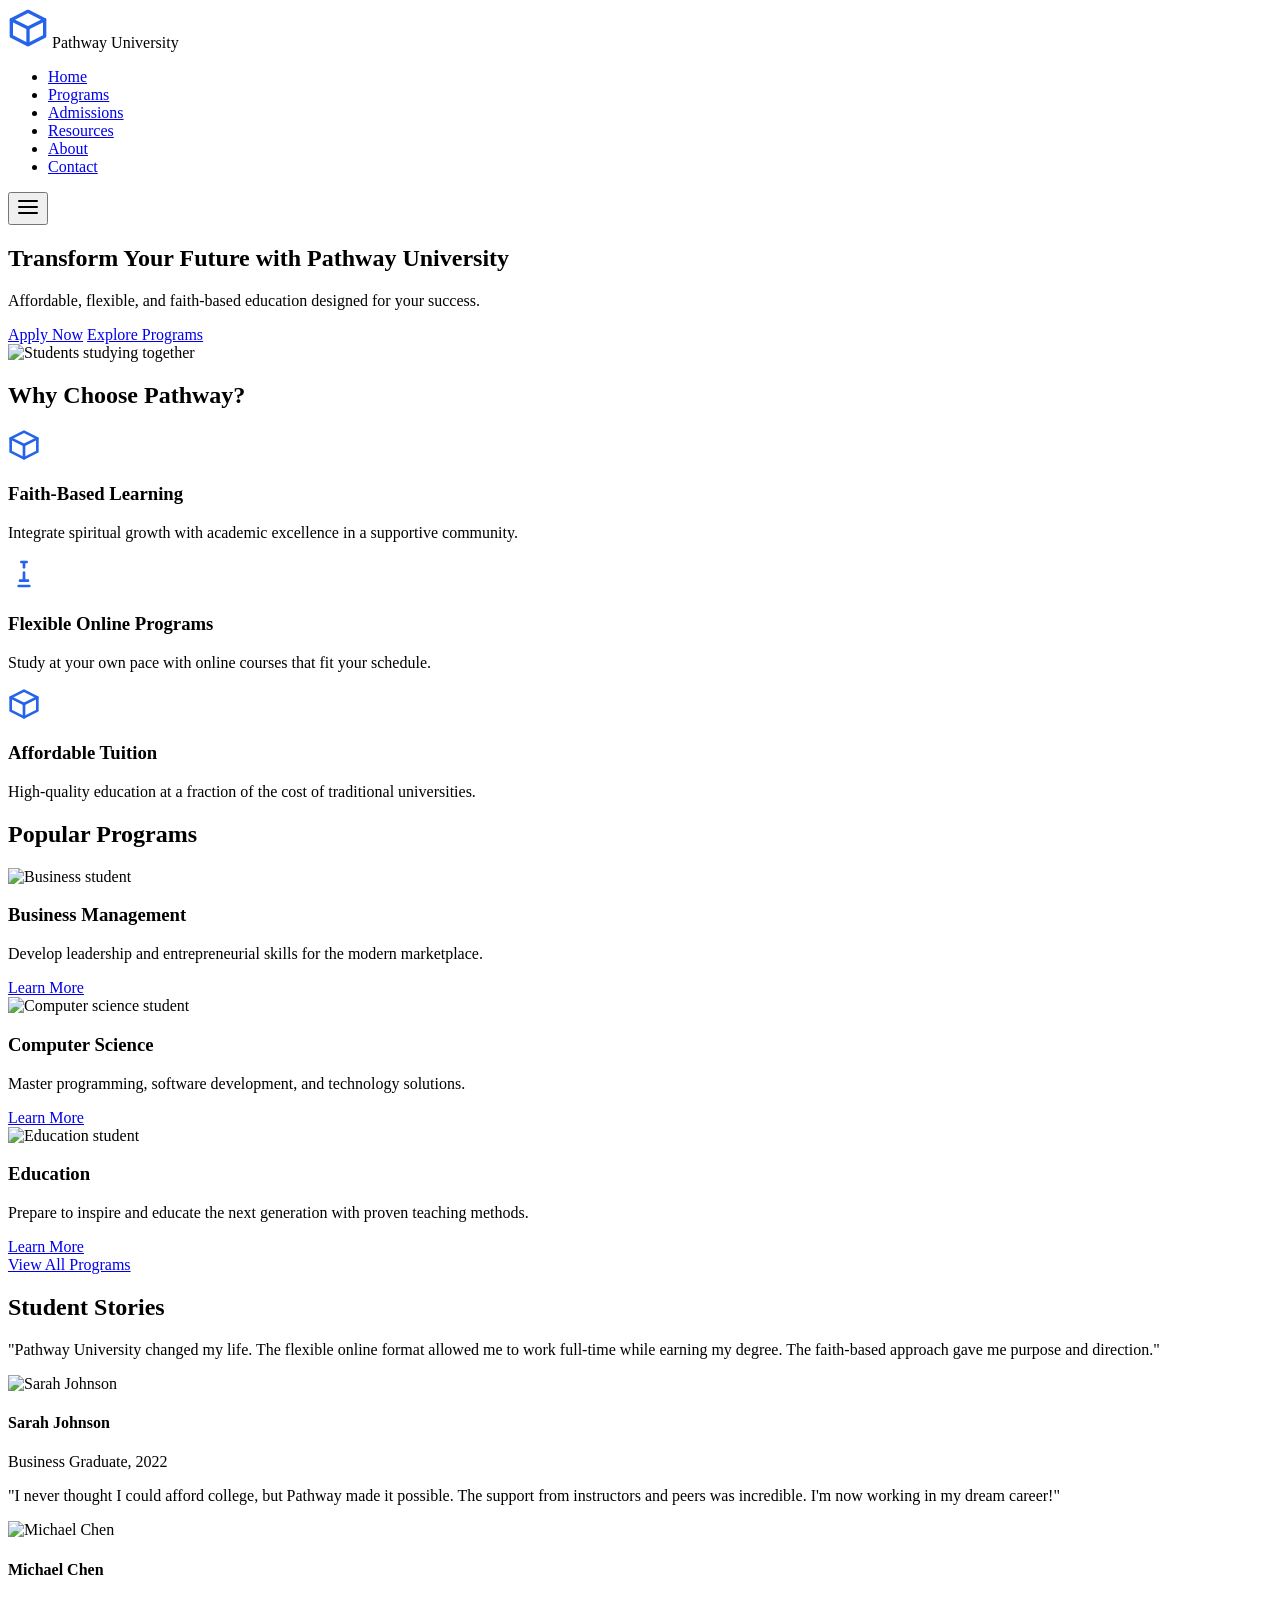
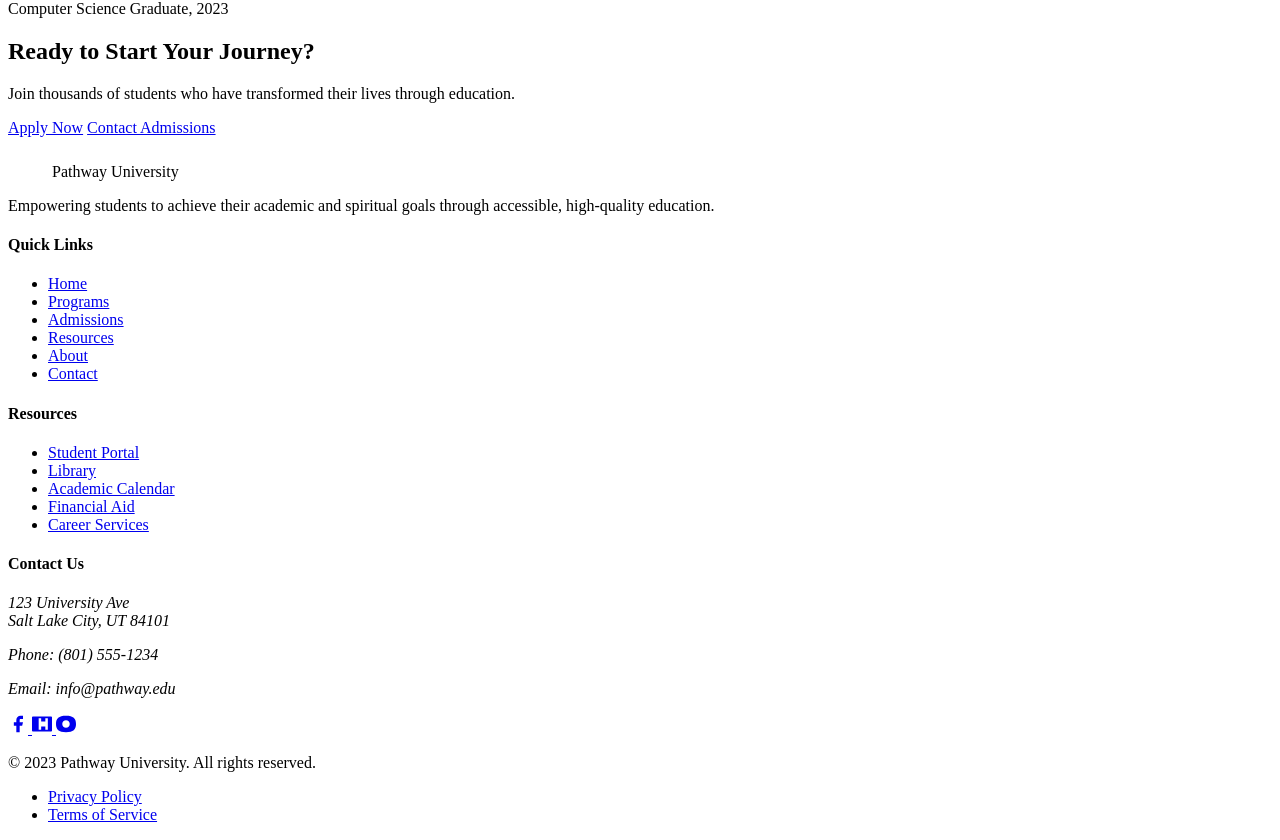
==== index.html @ 206a66e1 "Update from Multiverse Editor" ====
<!DOCTYPE html>
<html lang="en">
<head>
    <meta charset="UTF-8">
    <meta name="viewport" content="width=device-width, initial-scale=1.0">
    <title>Pathway University | Transform Your Future</title>
    <link rel="stylesheet" href="styles.css">
    <link rel="preconnect" href="https://fonts.googleapis.com">
    <link rel="preconnect" href="https://fonts.gstatic.com" crossorigin>
    <link href="https://fonts.googleapis.com/css2?family=Inter:wght@400;500;600;700&display=swap" rel="stylesheet">
</head>
<body>
    <!-- Header & Navigation -->
    <header class="header">
        <div class="container">
            <div class="logo">
                <svg width="40" height="40" viewBox="0 0 24 24" fill="none" xmlns="http://www.w3.org/2000/svg">
                    <path d="M12 2L2 7V17L12 22L22 17V7L12 2Z" stroke="#2563EB" stroke-width="2" stroke-linecap="round" stroke-linejoin="round"/>
                    <path d="M2 7L12 12L22 7" stroke="#2563EB" stroke-width="2" stroke-linecap="round" stroke-linejoin="round"/>
                    <path d="M12 22V12" stroke="#2563EB" stroke-width="2" stroke-linecap="round" stroke-linejoin="round"/>
                </svg>
                <span>Pathway University</span>
            </div>
            <nav class="nav">
                <ul class="nav-list">
                    <li><a href="index.html" class="active">Home</a></li>
                    <li><a href="programs.html">Programs</a></li>
                    <li><a href="admissions.html">Admissions</a></li>
                    <li><a href="resources.html">Resources</a></li>
                    <li><a href="about.html">About</a></li>
                    <li><a href="contact.html">Contact</a></li>
                </ul>
                <button class="mobile-menu-toggle" aria-label="Toggle menu">
                    <svg width="24" height="24" viewBox="0 0 24 24" fill="none" xmlns="http://www.w3.org/2000/svg">
                        <path d="M3 12H21" stroke="currentColor" stroke-width="2" stroke-linecap="round" stroke-linejoin="round"/>
                        <path d="M3 6H21" stroke="currentColor" stroke-width="2" stroke-linecap="round" stroke-linejoin="round"/>
                        <path d="M3 18H21" stroke="currentColor" stroke-width="2" stroke-linecap="round" stroke-linejoin="round"/>
                    </svg>
                </button>
            </nav>
        </div>
    </header>

    <!-- Hero Section -->
    <section class="hero">
        <div class="container">
            <div class="hero-content">
                <h1>Transform Your Future with Pathway University</h1>
                <p class="subtitle">Affordable, flexible, and faith-based education designed for your success.</p>
                <div class="hero-actions">
                    <a href="admissions.html" class="btn btn-primary">Apply Now</a>
                    <a href="programs.html" class="btn btn-secondary">Explore Programs</a>
                </div>
            </div>
            <div class="hero-image">
                <img src="https://images.pexels.com/photos/4145354/pexels-photo-4145354.jpeg?auto=compress&cs=tinysrgb&w=1260&h=750&dpr=2" alt="Students studying together">
            </div>
        </div>
    </section>

    <!-- Features Section -->
    <section class="features">
        <div class="container">
            <h2 class="section-title">Why Choose Pathway?</h2>
            <div class="features-grid">
                <div class="feature-card">
                    <div class="feature-icon">
                        <svg width="32" height="32" viewBox="0 0 24 24" fill="none" xmlns="http://www.w3.org/2000/svg">
                            <path d="M12 2L2 7V17L12 22L22 17V7L12 2Z" stroke="#2563EB" stroke-width="2" stroke-linecap="round" stroke-linejoin="round"/>
                            <path d="M2 7L12 12L22 7" stroke="#2563EB" stroke-width="2" stroke-linecap="round" stroke-linejoin="round"/>
                            <path d="M12 22V12" stroke="#2563EB" stroke-width="2" stroke-linecap="round" stroke-linejoin="round"/>
                        </svg>
                    </div>
                    <h3>Faith-Based Learning</h3>
                    <p>Integrate spiritual growth with academic excellence in a supportive community.</p>
                </div>
                <div class="feature-card">
                    <div class="feature-icon">
                        <svg width="32" height="32" viewBox="0 0 24 24" fill="none" xmlns="http://www.w3.org/2000/svg">
                            <path d="M9 17H15" stroke="#2563EB" stroke-width="2" stroke-linecap="round" stroke-linejoin="round"/>
                            <path d="M12 17V11" stroke="#2563EB" stroke-width="2" stroke-linecap="round" stroke-linejoin="round"/>
                            <path d="M8 21H16" stroke="#2563EB" stroke-width="2" stroke-linecap="round" stroke-linejoin="round"/>
                            <path d="M10 3H14" stroke="#2563EB" stroke-width="2" stroke-linecap="round" stroke-linejoin="round"/>
                            <path d="M12 3V7" stroke="#2563EB" stroke-width="2" stroke-linecap="round" stroke-linejoin="round"/>
                        </svg>
                    </div>
                    <h3>Flexible Online Programs</h3>
                    <p>Study at your own pace with online courses that fit your schedule.</p>
                </div>
                <div class="feature-card">
                    <div class="feature-icon">
                        <svg width="32" height="32" viewBox="0 0 24 24" fill="none" xmlns="http://www.w3.org/2000/svg">
                            <path d="M12 2L2 7V17L12 22L22 17V7L12 2Z" stroke="#2563EB" stroke-width="2" stroke-linecap="round" stroke-linejoin="round"/>
                            <path d="M2 7L12 12L22 7" stroke="#2563EB" stroke-width="2" stroke-linecap="round" stroke-linejoin="round"/>
                            <path d="M12 22V12" stroke="#2563EB" stroke-width="2" stroke-linecap="round" stroke-linejoin="round"/>
                        </svg>
                    </div>
                    <h3>Affordable Tuition</h3>
                    <p>High-quality education at a fraction of the cost of traditional universities.</p>
                </div>
            </div>
        </div>
    </section>

    <!-- Programs Preview -->
    <section class="programs-preview">
        <div class="container">
            <h2 class="section-title">Popular Programs</h2>
            <div class="programs-grid">
                <div class="program-card">
                    <div class="program-image">
                        <img src="https://images.pexels.com/photos/3184418/pexels-photo-3184418.jpeg?auto=compress&cs=tinysrgb&w=1260&h=750&dpr=2" alt="Business student">
                    </div>
                    <div class="program-content">
                        <h3>Business Management</h3>
                        <p>Develop leadership and entrepreneurial skills for the modern marketplace.</p>
                        <a href="programs.html" class="btn btn-text">Learn More</a>
                    </div>
                </div>
                <div class="program-card">
                    <div class="program-image">
                        <img src="https://images.pexels.com/photos/5905406/pexels-photo-5905406.jpeg?auto=compress&cs=tinysrgb&w=1260&h=750&dpr=2" alt="Computer science student">
                    </div>
                    <div class="program-content">
                        <h3>Computer Science</h3>
                        <p>Master programming, software development, and technology solutions.</p>
                        <a href="programs.html" class="btn btn-text">Learn More</a>
                    </div>
                </div>
                <div class="program-card">
                    <div class="program-image">
                        <img src="https://images.pexels.com/photos/4145354/pexels-photo-4145354.jpeg?auto=compress&cs=tinysrgb&w=1260&h=750&dpr=2" alt="Education student">
                    </div>
                    <div class="program-content">
                        <h3>Education</h3>
                        <p>Prepare to inspire and educate the next generation with proven teaching methods.</p>
                        <a href="programs.html" class="btn btn-text">Learn More</a>
                    </div>
                </div>
            </div>
            <div class="section-actions">
                <a href="programs.html" class="btn btn-primary">View All Programs</a>
            </div>
        </div>
    </section>

    <!-- Testimonials -->
    <section class="testimonials">
        <div class="container">
            <h2 class="section-title">Student Stories</h2>
            <div class="testimonial-grid">
                <div class="testimonial-card">
                    <div class="testimonial-content">
                        <p>"Pathway University changed my life. The flexible online format allowed me to work full-time while earning my degree. The faith-based approach gave me purpose and direction."</p>
                    </div>
                    <div class="testimonial-author">
                        <img src="https://images.pexels.com/photos/220453/pexels-photo-220453.jpeg?auto=compress&cs=tinysrgb&w=1260&h=750&dpr=2" alt="Sarah Johnson">
                        <div>
                            <h4>Sarah Johnson</h4>
                            <p>Business Graduate, 2022</p>
                        </div>
                    </div>
                </div>
                <div class="testimonial-card">
                    <div class="testimonial-content">
                        <p>"I never thought I could afford college, but Pathway made it possible. The support from instructors and peers was incredible. I'm now working in my dream career!"</p>
                    </div>
                    <div class="testimonial-author">
                        <img src="https://images.pexels.com/photos/2379004/pexels-photo-2379004.jpeg?auto=compress&cs=tinysrgb&w=1260&h=750&dpr=2" alt="Michael Chen">
                        <div>
                            <h4>Michael Chen</h4>
                            <p>Computer Science Graduate, 2023</p>
                        </div>
                    </div>
                </div>
            </div>
        </div>
    </section>

    <!-- CTA Section -->
    <section class="cta">
        <div class="container">
            <h2>Ready to Start Your Journey?</h2>
            <p>Join thousands of students who have transformed their lives through education.</p>
            <div class="cta-actions">
                <a href="admissions.html" class="btn btn-primary">Apply Now</a>
                <a href="contact.html" class="btn btn-secondary">Contact Admissions</a>
            </div>
        </div>
    </section>

    <!-- Footer -->
    <footer class="footer">
        <div class="container">
            <div class="footer-grid">
                <div class="footer-brand">
                    <div class="logo">
                        <svg width="40" height="40" viewBox="0 0 24 24" fill="none" xmlns="http://www.w3.org/2000/svg">
                            <path d="M12 2L2 7V17L12 22L22 17V7L12 2Z" stroke="#FFFFFF" stroke-width="2" stroke-linecap="round" stroke-linejoin="round"/>
                            <path d="M2 7L12 12L22 7" stroke="#FFFFFF" stroke-width="2" stroke-linecap="round" stroke-linejoin="round"/>
                            <path d="M12 22V12" stroke="#FFFFFF" stroke-width="2" stroke-linecap="round" stroke-linejoin="round"/>
                        </svg>
                        <span>Pathway University</span>
                    </div>
                    <p>Empowering students to achieve their academic and spiritual goals through accessible, high-quality education.</p>
                </div>
                <div class="footer-links">
                    <h4>Quick Links</h4>
                    <ul>
                        <li><a href="index.html">Home</a></li>
                        <li><a href="programs.html">Programs</a></li>
                        <li><a href="admissions.html">Admissions</a></li>
                        <li><a href="resources.html">Resources</a></li>
                        <li><a href="about.html">About</a></li>
                        <li><a href="contact.html">Contact</a></li>
                    </ul>
                </div>
                <div class="footer-links">
                    <h4>Resources</h4>
                    <ul>
                        <li><a href="resources.html">Student Portal</a></li>
                        <li><a href="resources.html">Library</a></li>
                        <li><a href="resources.html">Academic Calendar</a></li>
                        <li><a href="resources.html">Financial Aid</a></li>
                        <li><a href="resources.html">Career Services</a></li>
                    </ul>
                </div>
                <div class="footer-contact">
                    <h4>Contact Us</h4>
                    <address>
                        <p>123 University Ave<br>Salt Lake City, UT 84101</p>
                        <p>Phone: (801) 555-1234</p>
                        <p>Email: info@pathway.edu</p>
                    </address>
                    <div class="social-links">
                        <a href="#" aria-label="Facebook">
                            <svg width="20" height="20" viewBox="0 0 24 24" fill="currentColor" xmlns="http://www.w3.org/2000/svg">
                                <path d="M18 2H15C13.6739 2 12.4021 2.52678 11.4645 3.46447C10.5268 4.40215 10 5.67392 10 7V10H7V14H10V22H14V14H17L18 10H14V7C14 6.73478 14.1054 6.48043 14.2929 6.29289C14.4804 6.10536 14.7348 6 15 6H18V2Z"/>
                            </svg>
                        </a>
                        <a href="#" aria-label="Twitter">
                            <svg width="20" height="20" viewBox="0 0 24 24" fill="currentColor" xmlns="http://www.w3.org/2000/svg">
                                <path d="M23 3C23.5523 3 24 3.44772 24 4V20C24 20.5523 23.5523 21 23 21H1C0.447715 21 0 20.5523 0 20V4C0 3.44772 0.447715 3 1 3H23ZM8 5V19H11V15H16V19H19V5H16V9H11V5H8Z"/>
                            </svg>
                        </a>
                        <a href="#" aria-label="Instagram">
                            <svg width="20" height="20" viewBox="0 0 24 24" fill="currentColor" xmlns="http://www.w3.org/2000/svg">
                                <path d="M12 2.163C3.204 2.163 0 5.333 0 12C0 18.667 3.204 21.837 12 21.837C20.796 21.837 24 18.667 24 12C24 5.333 20.796 2.163 12 2.163ZM12 16.5C9.5 16.5 7.5 14.5 7.5 12C7.5 9.5 9.5 7.5 12 7.5C14.5 7.5 16.5 9.5 16.5 12C16.5 14.5 14.5 16.5 12 16.5ZM18.5 6.5C17.1193 6.5 16 7.61929 16 9C16 10.3807 17.1193 11.5 18.5 11.5C19.8807 11.5 21 10.3807 21 9C21 7.61929 19.8807 6.5 18.5 6.5Z"/>
                            </svg>
                        </a>
                    </div>
                </div>
            </div>
            <div class="footer-bottom">
                <p>&copy; 2023 Pathway University. All rights reserved.</p>
                <ul class="footer-legal">
                    <li><a href="#">Privacy Policy</a></li>
                    <li><a href="#">Terms of Service</a></li>
                </ul>
            </div>
        </div>
    </footer>

    <script src="script.js"></script>
</body>
</html>
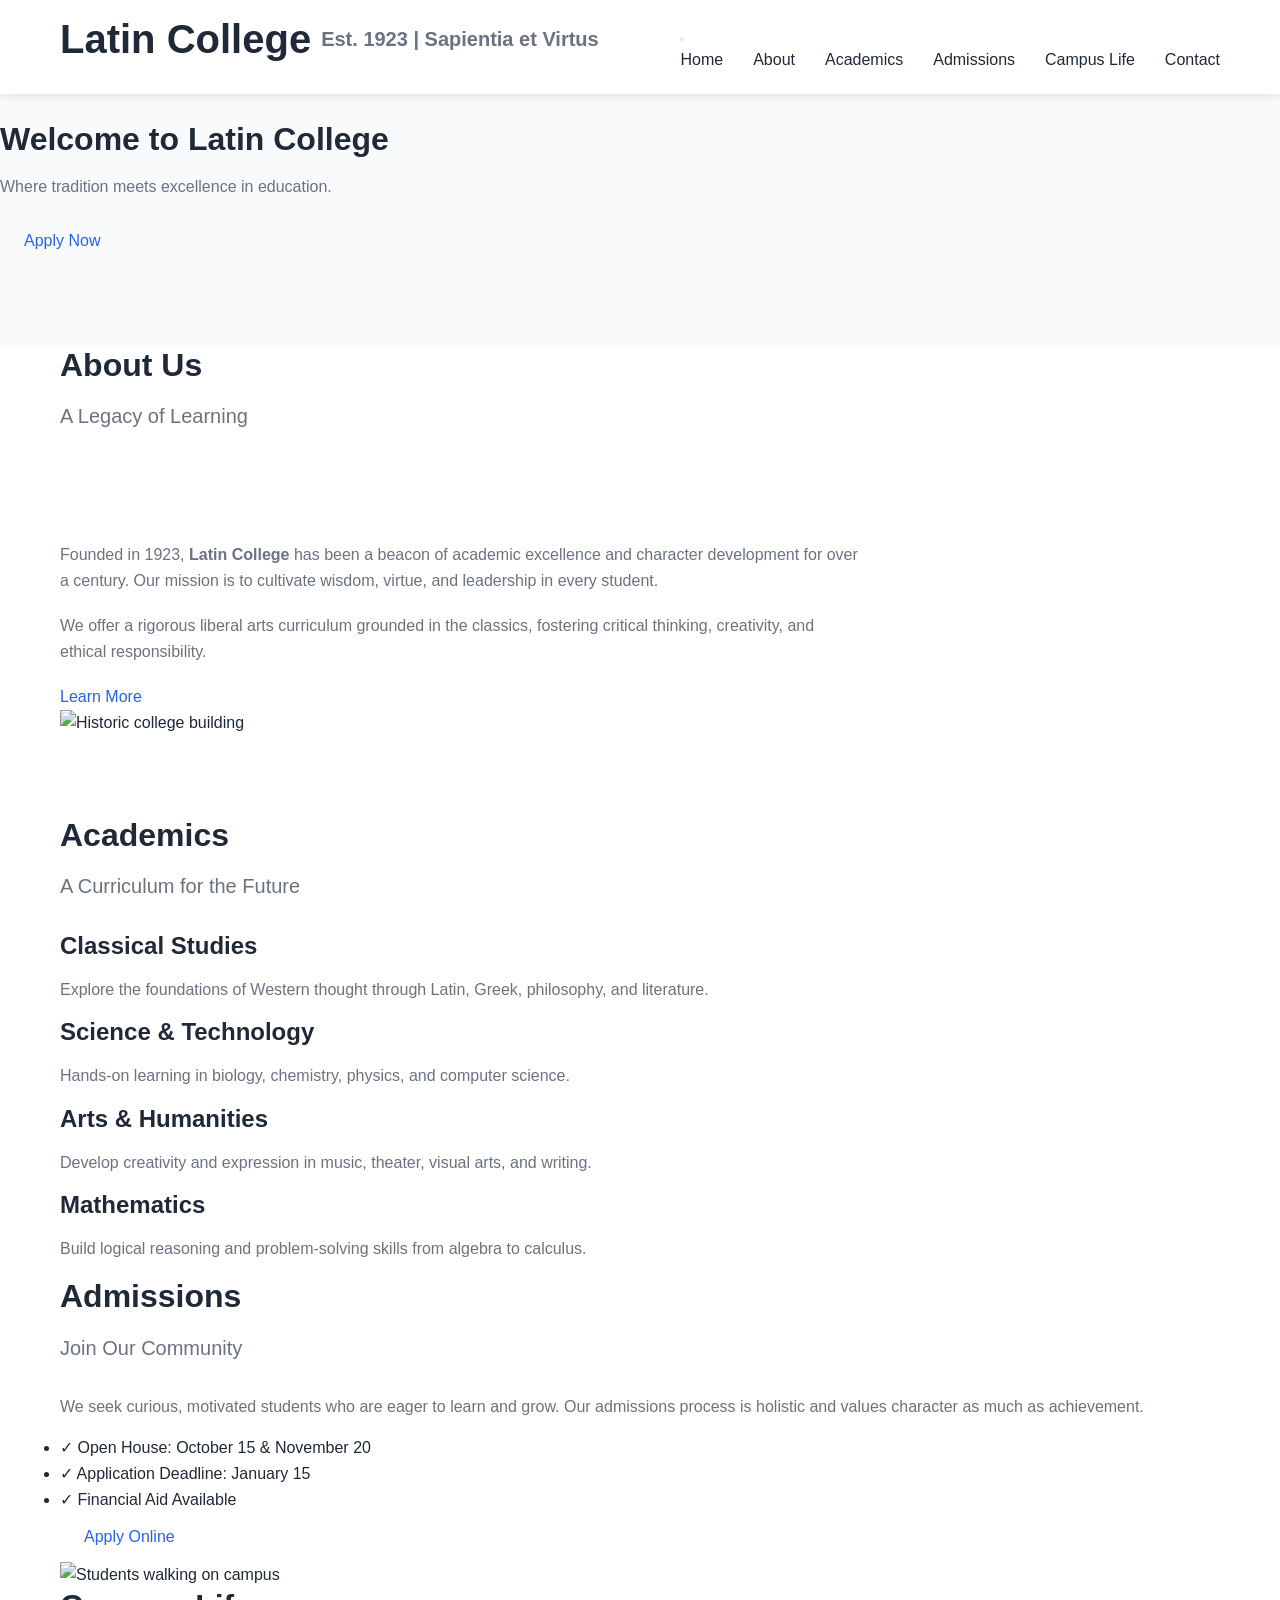
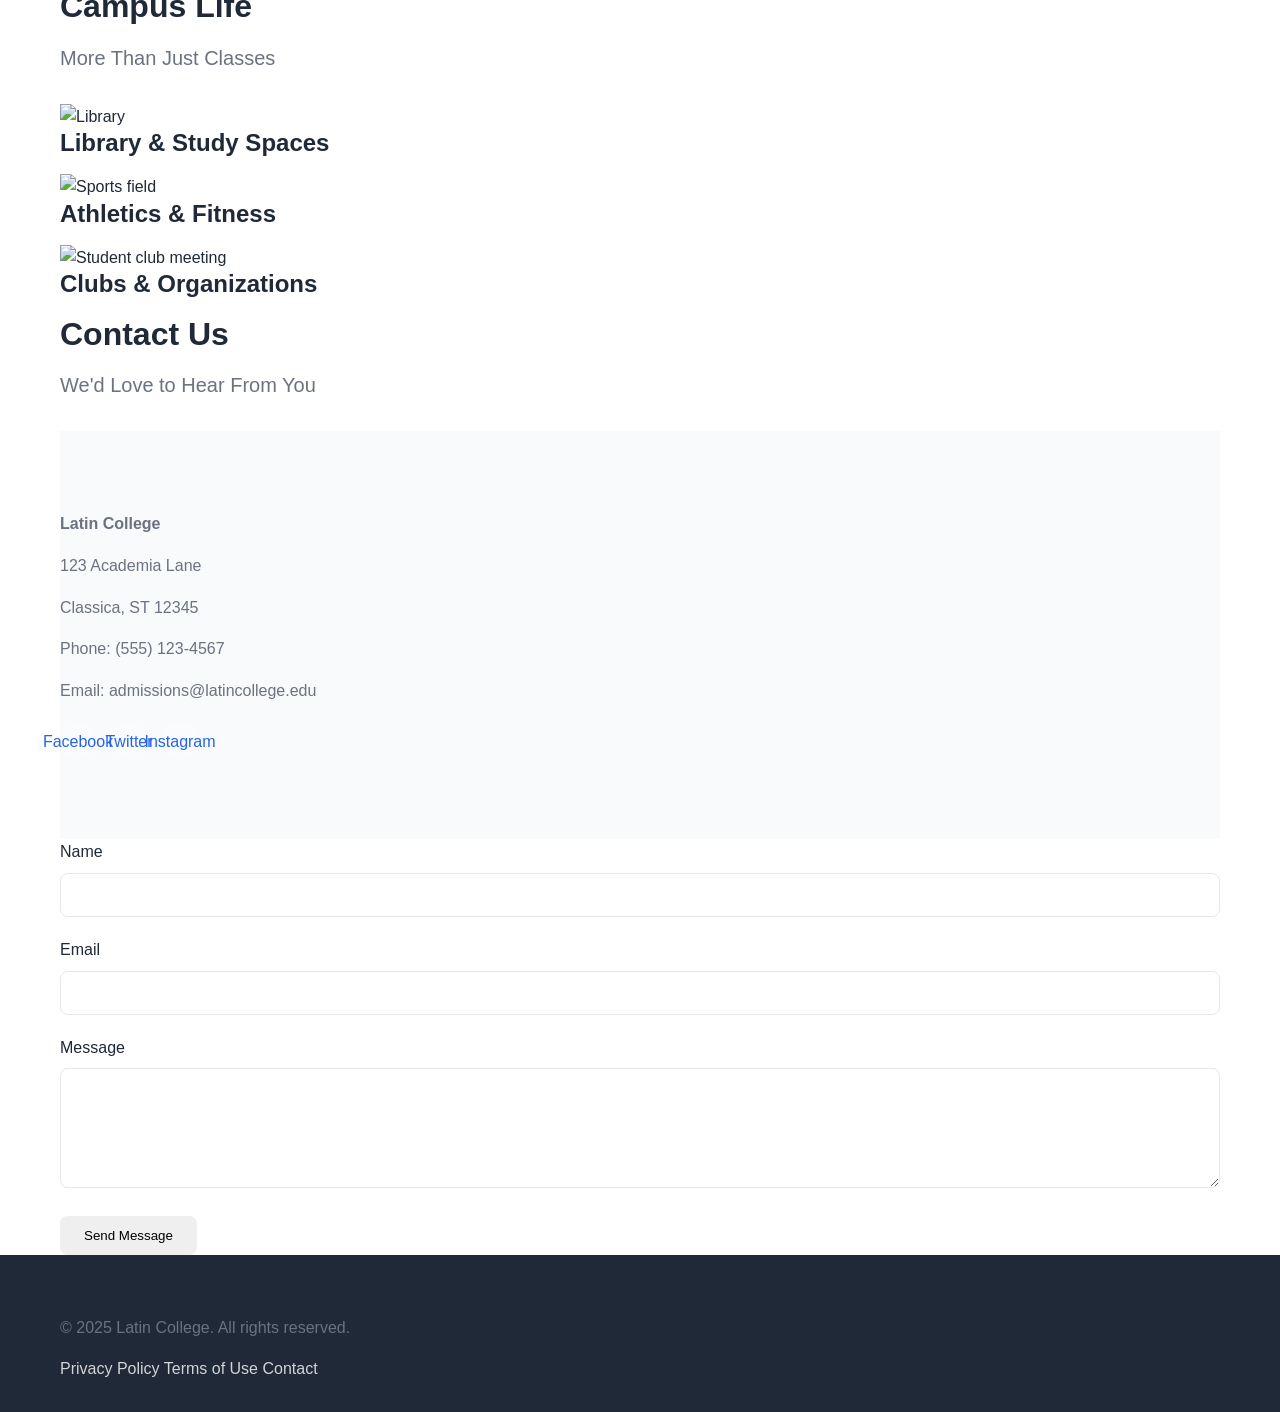
==== commit 7a0f2552: "Update from Multiverse Editor" ====
--- a/index.html
+++ b/index.html
@@ -1,266 +1,188 @@
 <!DOCTYPE html>
 <html lang="en">
 <head>
-    <meta charset="UTF-8">
-    <meta name="viewport" content="width=device-width, initial-scale=1.0">
-    <title>Pathway University | Transform Your Future</title>
-    <link rel="stylesheet" href="styles.css">
-    <link rel="preconnect" href="https://fonts.googleapis.com">
-    <link rel="preconnect" href="https://fonts.gstatic.com" crossorigin>
-    <link href="https://fonts.googleapis.com/css2?family=Inter:wght@400;500;600;700&display=swap" rel="stylesheet">
+  <meta charset="UTF-8" />
+  <meta name="viewport" content="width=device-width, initial-scale=1.0"/>
+  <title>Latin College | Excellence in Education</title>
+  <link rel="stylesheet" href="styles.css" />
+  <link rel="preconnect" href="https://fonts.googleapis.com">
+  <link rel="preconnect" href="https://fonts.gstatic.com" crossorigin>
+  <link href="https://fonts.googleapis.com/css2?family=Playfair+Display:wght@400;700&family=Lato:wght@300;400;700&display=swap" rel="stylesheet">
 </head>
 <body>
-    <!-- Header & Navigation -->
-    <header class="header">
-        <div class="container">
-            <div class="logo">
-                <svg width="40" height="40" viewBox="0 0 24 24" fill="none" xmlns="http://www.w3.org/2000/svg">
-                    <path d="M12 2L2 7V17L12 22L22 17V7L12 2Z" stroke="#2563EB" stroke-width="2" stroke-linecap="round" stroke-linejoin="round"/>
-                    <path d="M2 7L12 12L22 7" stroke="#2563EB" stroke-width="2" stroke-linecap="round" stroke-linejoin="round"/>
-                    <path d="M12 22V12" stroke="#2563EB" stroke-width="2" stroke-linecap="round" stroke-linejoin="round"/>
-                </svg>
-                <span>Pathway University</span>
-            </div>
-            <nav class="nav">
-                <ul class="nav-list">
-                    <li><a href="index.html" class="active">Home</a></li>
-                    <li><a href="programs.html">Programs</a></li>
-                    <li><a href="admissions.html">Admissions</a></li>
-                    <li><a href="resources.html">Resources</a></li>
-                    <li><a href="about.html">About</a></li>
-                    <li><a href="contact.html">Contact</a></li>
-                </ul>
-                <button class="mobile-menu-toggle" aria-label="Toggle menu">
-                    <svg width="24" height="24" viewBox="0 0 24 24" fill="none" xmlns="http://www.w3.org/2000/svg">
-                        <path d="M3 12H21" stroke="currentColor" stroke-width="2" stroke-linecap="round" stroke-linejoin="round"/>
-                        <path d="M3 6H21" stroke="currentColor" stroke-width="2" stroke-linecap="round" stroke-linejoin="round"/>
-                        <path d="M3 18H21" stroke="currentColor" stroke-width="2" stroke-linecap="round" stroke-linejoin="round"/>
-                    </svg>
-                </button>
-            </nav>
-        </div>
-    </header>
+  <header class="header">
+    <div class="container">
+      <div class="logo">
+        <h1>Latin College</h1>
+        <p class="tagline">Est. 1923 | Sapientia et Virtus</p>
+      </div>
+      <nav class="nav">
+        <button class="menu-toggle" aria-label="Toggle menu">
+          <span class="hamburger"></span>
+        </button>
+        <ul class="nav-list">
+          <li><a href="#home">Home</a></li>
+          <li><a href="#about">About</a></li>
+          <li><a href="#academics">Academics</a></li>
+          <li><a href="#admissions">Admissions</a></li>
+          <li><a href="#campus">Campus Life</a></li>
+          <li><a href="#contact">Contact</a></li>
+        </ul>
+      </nav>
+    </div>
+  </header>
 
-    <!-- Hero Section -->
-    <section class="hero">
-        <div class="container">
-            <div class="hero-content">
-                <h1>Transform Your Future with Pathway University</h1>
-                <p class="subtitle">Affordable, flexible, and faith-based education designed for your success.</p>
-                <div class="hero-actions">
-                    <a href="admissions.html" class="btn btn-primary">Apply Now</a>
-                    <a href="programs.html" class="btn btn-secondary">Explore Programs</a>
-                </div>
-            </div>
-            <div class="hero-image">
-                <img src="https://images.pexels.com/photos/4145354/pexels-photo-4145354.jpeg?auto=compress&cs=tinysrgb&w=1260&h=750&dpr=2" alt="Students studying together">
-            </div>
-        </div>
+  <main>
+    <section id="home" class="hero">
+      <div class="hero-content">
+        <h2>Welcome to Latin College</h2>
+        <p>Where tradition meets excellence in education.</p>
+        <a href="#admissions" class="btn">Apply Now</a>
+      </div>
     </section>
 
-    <!-- Features Section -->
-    <section class="features">
-        <div class="container">
-            <h2 class="section-title">Why Choose Pathway?</h2>
-            <div class="features-grid">
-                <div class="feature-card">
-                    <div class="feature-icon">
-                        <svg width="32" height="32" viewBox="0 0 24 24" fill="none" xmlns="http://www.w3.org/2000/svg">
-                            <path d="M12 2L2 7V17L12 22L22 17V7L12 2Z" stroke="#2563EB" stroke-width="2" stroke-linecap="round" stroke-linejoin="round"/>
-                            <path d="M2 7L12 12L22 7" stroke="#2563EB" stroke-width="2" stroke-linecap="round" stroke-linejoin="round"/>
-                            <path d="M12 22V12" stroke="#2563EB" stroke-width="2" stroke-linecap="round" stroke-linejoin="round"/>
-                        </svg>
-                    </div>
-                    <h3>Faith-Based Learning</h3>
-                    <p>Integrate spiritual growth with academic excellence in a supportive community.</p>
-                </div>
-                <div class="feature-card">
-                    <div class="feature-icon">
-                        <svg width="32" height="32" viewBox="0 0 24 24" fill="none" xmlns="http://www.w3.org/2000/svg">
-                            <path d="M9 17H15" stroke="#2563EB" stroke-width="2" stroke-linecap="round" stroke-linejoin="round"/>
-                            <path d="M12 17V11" stroke="#2563EB" stroke-width="2" stroke-linecap="round" stroke-linejoin="round"/>
-                            <path d="M8 21H16" stroke="#2563EB" stroke-width="2" stroke-linecap="round" stroke-linejoin="round"/>
-                            <path d="M10 3H14" stroke="#2563EB" stroke-width="2" stroke-linecap="round" stroke-linejoin="round"/>
-                            <path d="M12 3V7" stroke="#2563EB" stroke-width="2" stroke-linecap="round" stroke-linejoin="round"/>
-                        </svg>
-                    </div>
-                    <h3>Flexible Online Programs</h3>
-                    <p>Study at your own pace with online courses that fit your schedule.</p>
-                </div>
-                <div class="feature-card">
-                    <div class="feature-icon">
-                        <svg width="32" height="32" viewBox="0 0 24 24" fill="none" xmlns="http://www.w3.org/2000/svg">
-                            <path d="M12 2L2 7V17L12 22L22 17V7L12 2Z" stroke="#2563EB" stroke-width="2" stroke-linecap="round" stroke-linejoin="round"/>
-                            <path d="M2 7L12 12L22 7" stroke="#2563EB" stroke-width="2" stroke-linecap="round" stroke-linejoin="round"/>
-                            <path d="M12 22V12" stroke="#2563EB" stroke-width="2" stroke-linecap="round" stroke-linejoin="round"/>
-                        </svg>
-                    </div>
-                    <h3>Affordable Tuition</h3>
-                    <p>High-quality education at a fraction of the cost of traditional universities.</p>
-                </div>
-            </div>
+    <section id="about" class="about section">
+      <div class="container">
+        <div class="section-header">
+          <h2>About Us</h2>
+          <p class="subtitle">A Legacy of Learning</p>
         </div>
+        <div class="about-content">
+          <div class="about-text">
+            <p>Founded in 1923, <strong>Latin College</strong> has been a beacon of academic excellence and character development for over a century. Our mission is to cultivate wisdom, virtue, and leadership in every student.</p>
+            <p>We offer a rigorous liberal arts curriculum grounded in the classics, fostering critical thinking, creativity, and ethical responsibility.</p>
+            <a href="#about" class="btn-outline">Learn More</a>
+          </div>
+          <div class="about-image">
+            <img src="https://images.pexels.com/photos/256490/pexels-photo-256490.jpeg?auto=compress&cs=tinysrgb&w=1260&h=750&dpr=2" alt="Historic college building" />
+          </div>
+        </div>
+      </div>
     </section>
 
-    <!-- Programs Preview -->
-    <section class="programs-preview">
-        <div class="container">
-            <h2 class="section-title">Popular Programs</h2>
-            <div class="programs-grid">
-                <div class="program-card">
-                    <div class="program-image">
-                        <img src="https://images.pexels.com/photos/3184418/pexels-photo-3184418.jpeg?auto=compress&cs=tinysrgb&w=1260&h=750&dpr=2" alt="Business student">
-                    </div>
-                    <div class="program-content">
-                        <h3>Business Management</h3>
-                        <p>Develop leadership and entrepreneurial skills for the modern marketplace.</p>
-                        <a href="programs.html" class="btn btn-text">Learn More</a>
-                    </div>
-                </div>
-                <div class="program-card">
-                    <div class="program-image">
-                        <img src="https://images.pexels.com/photos/5905406/pexels-photo-5905406.jpeg?auto=compress&cs=tinysrgb&w=1260&h=750&dpr=2" alt="Computer science student">
-                    </div>
-                    <div class="program-content">
-                        <h3>Computer Science</h3>
-                        <p>Master programming, software development, and technology solutions.</p>
-                        <a href="programs.html" class="btn btn-text">Learn More</a>
-                    </div>
-                </div>
-                <div class="program-card">
-                    <div class="program-image">
-                        <img src="https://images.pexels.com/photos/4145354/pexels-photo-4145354.jpeg?auto=compress&cs=tinysrgb&w=1260&h=750&dpr=2" alt="Education student">
-                    </div>
-                    <div class="program-content">
-                        <h3>Education</h3>
-                        <p>Prepare to inspire and educate the next generation with proven teaching methods.</p>
-                        <a href="programs.html" class="btn btn-text">Learn More</a>
-                    </div>
-                </div>
-            </div>
-            <div class="section-actions">
-                <a href="programs.html" class="btn btn-primary">View All Programs</a>
-            </div>
+    <section id="academics" class="academics section">
+      <div class="container">
+        <div class="section-header">
+          <h2>Academics</h2>
+          <p class="subtitle">A Curriculum for the Future</p>
         </div>
+        <div class="academics-grid">
+          <div class="card">
+            <h3>Classical Studies</h3>
+            <p>Explore the foundations of Western thought through Latin, Greek, philosophy, and literature.</p>
+          </div>
+          <div class="card">
+            <h3>Science & Technology</h3>
+            <p>Hands-on learning in biology, chemistry, physics, and computer science.</p>
+          </div>
+          <div class="card">
+            <h3>Arts & Humanities</h3>
+            <p>Develop creativity and expression in music, theater, visual arts, and writing.</p>
+          </div>
+          <div class="card">
+            <h3>Mathematics</h3>
+            <p>Build logical reasoning and problem-solving skills from algebra to calculus.</p>
+          </div>
+        </div>
+      </div>
     </section>
 
-    <!-- Testimonials -->
-    <section class="testimonials">
-        <div class="container">
-            <h2 class="section-title">Student Stories</h2>
-            <div class="testimonial-grid">
-                <div class="testimonial-card">
-                    <div class="testimonial-content">
-                        <p>"Pathway University changed my life. The flexible online format allowed me to work full-time while earning my degree. The faith-based approach gave me purpose and direction."</p>
-                    </div>
-                    <div class="testimonial-author">
-                        <img src="https://images.pexels.com/photos/220453/pexels-photo-220453.jpeg?auto=compress&cs=tinysrgb&w=1260&h=750&dpr=2" alt="Sarah Johnson">
-                        <div>
-                            <h4>Sarah Johnson</h4>
-                            <p>Business Graduate, 2022</p>
-                        </div>
-                    </div>
-                </div>
-                <div class="testimonial-card">
-                    <div class="testimonial-content">
-                        <p>"I never thought I could afford college, but Pathway made it possible. The support from instructors and peers was incredible. I'm now working in my dream career!"</p>
-                    </div>
-                    <div class="testimonial-author">
-                        <img src="https://images.pexels.com/photos/2379004/pexels-photo-2379004.jpeg?auto=compress&cs=tinysrgb&w=1260&h=750&dpr=2" alt="Michael Chen">
-                        <div>
-                            <h4>Michael Chen</h4>
-                            <p>Computer Science Graduate, 2023</p>
-                        </div>
-                    </div>
-                </div>
-            </div>
+    <section id="admissions" class="admissions section">
+      <div class="container">
+        <div class="section-header">
+          <h2>Admissions</h2>
+          <p class="subtitle">Join Our Community</p>
         </div>
+        <div class="admissions-content">
+          <div class="admissions-text">
+            <p>We seek curious, motivated students who are eager to learn and grow. Our admissions process is holistic and values character as much as achievement.</p>
+            <ul>
+              <li>✓ Open House: October 15 & November 20</li>
+              <li>✓ Application Deadline: January 15</li>
+              <li>✓ Financial Aid Available</li>
+            </ul>
+            <a href="#" class="btn">Apply Online</a>
+          </div>
+          <div class="admissions-image">
+            <img src="https://images.pexels.com/photos/207691/pexels-photo-207691.jpeg?auto=compress&cs=tinysrgb&w=1260&h=750&dpr=2" alt="Students walking on campus" />
+          </div>
+        </div>
+      </div>
     </section>
 
-    <!-- CTA Section -->
-    <section class="cta">
-        <div class="container">
-            <h2>Ready to Start Your Journey?</h2>
-            <p>Join thousands of students who have transformed their lives through education.</p>
-            <div class="cta-actions">
-                <a href="admissions.html" class="btn btn-primary">Apply Now</a>
-                <a href="contact.html" class="btn btn-secondary">Contact Admissions</a>
-            </div>
+    <section id="campus" class="campus section">
+      <div class="container">
+        <div class="section-header">
+          <h2>Campus Life</h2>
+          <p class="subtitle">More Than Just Classes</p>
         </div>
+        <div class="campus-grid">
+          <div class="campus-card">
+            <img src="https://images.pexels.com/photos/159711/books-bookstore-book-reading-159711.jpeg?auto=compress&cs=tinysrgb&w=1260&h=750&dpr=2" alt="Library" />
+            <h3>Library & Study Spaces</h3>
+          </div>
+          <div class="campus-card">
+            <img src="https://images.pexels.com/photos/167699/pexels-photo-167699.jpeg?auto=compress&cs=tinysrgb&w=1260&h=750&dpr=2" alt="Sports field" />
+            <h3>Athletics & Fitness</h3>
+          </div>
+          <div class="campus-card">
+            <img src="https://images.pexels.com/photos/3769021/pexels-photo-3769021.jpeg?auto=compress&cs=tinysrgb&w=1260&h=750&dpr=2" alt="Student club meeting" />
+            <h3>Clubs & Organizations</h3>
+          </div>
+        </div>
+      </div>
     </section>
 
-    <!-- Footer -->
-    <footer class="footer">
-        <div class="container">
-            <div class="footer-grid">
-                <div class="footer-brand">
-                    <div class="logo">
-                        <svg width="40" height="40" viewBox="0 0 24 24" fill="none" xmlns="http://www.w3.org/2000/svg">
-                            <path d="M12 2L2 7V17L12 22L22 17V7L12 2Z" stroke="#FFFFFF" stroke-width="2" stroke-linecap="round" stroke-linejoin="round"/>
-                            <path d="M2 7L12 12L22 7" stroke="#FFFFFF" stroke-width="2" stroke-linecap="round" stroke-linejoin="round"/>
-                            <path d="M12 22V12" stroke="#FFFFFF" stroke-width="2" stroke-linecap="round" stroke-linejoin="round"/>
-                        </svg>
-                        <span>Pathway University</span>
-                    </div>
-                    <p>Empowering students to achieve their academic and spiritual goals through accessible, high-quality education.</p>
-                </div>
-                <div class="footer-links">
-                    <h4>Quick Links</h4>
-                    <ul>
-                        <li><a href="index.html">Home</a></li>
-                        <li><a href="programs.html">Programs</a></li>
-                        <li><a href="admissions.html">Admissions</a></li>
-                        <li><a href="resources.html">Resources</a></li>
-                        <li><a href="about.html">About</a></li>
-                        <li><a href="contact.html">Contact</a></li>
-                    </ul>
-                </div>
-                <div class="footer-links">
-                    <h4>Resources</h4>
-                    <ul>
-                        <li><a href="resources.html">Student Portal</a></li>
-                        <li><a href="resources.html">Library</a></li>
-                        <li><a href="resources.html">Academic Calendar</a></li>
-                        <li><a href="resources.html">Financial Aid</a></li>
-                        <li><a href="resources.html">Career Services</a></li>
-                    </ul>
-                </div>
-                <div class="footer-contact">
-                    <h4>Contact Us</h4>
-                    <address>
-                        <p>123 University Ave<br>Salt Lake City, UT 84101</p>
-                        <p>Phone: (801) 555-1234</p>
-                        <p>Email: info@pathway.edu</p>
-                    </address>
-                    <div class="social-links">
-                        <a href="#" aria-label="Facebook">
-                            <svg width="20" height="20" viewBox="0 0 24 24" fill="currentColor" xmlns="http://www.w3.org/2000/svg">
-                                <path d="M18 2H15C13.6739 2 12.4021 2.52678 11.4645 3.46447C10.5268 4.40215 10 5.67392 10 7V10H7V14H10V22H14V14H17L18 10H14V7C14 6.73478 14.1054 6.48043 14.2929 6.29289C14.4804 6.10536 14.7348 6 15 6H18V2Z"/>
-                            </svg>
-                        </a>
-                        <a href="#" aria-label="Twitter">
-                            <svg width="20" height="20" viewBox="0 0 24 24" fill="currentColor" xmlns="http://www.w3.org/2000/svg">
-                                <path d="M23 3C23.5523 3 24 3.44772 24 4V20C24 20.5523 23.5523 21 23 21H1C0.447715 21 0 20.5523 0 20V4C0 3.44772 0.447715 3 1 3H23ZM8 5V19H11V15H16V19H19V5H16V9H11V5H8Z"/>
-                            </svg>
-                        </a>
-                        <a href="#" aria-label="Instagram">
-                            <svg width="20" height="20" viewBox="0 0 24 24" fill="currentColor" xmlns="http://www.w3.org/2000/svg">
-                                <path d="M12 2.163C3.204 2.163 0 5.333 0 12C0 18.667 3.204 21.837 12 21.837C20.796 21.837 24 18.667 24 12C24 5.333 20.796 2.163 12 2.163ZM12 16.5C9.5 16.5 7.5 14.5 7.5 12C7.5 9.5 9.5 7.5 12 7.5C14.5 7.5 16.5 9.5 16.5 12C16.5 14.5 14.5 16.5 12 16.5ZM18.5 6.5C17.1193 6.5 16 7.61929 16 9C16 10.3807 17.1193 11.5 18.5 11.5C19.8807 11.5 21 10.3807 21 9C21 7.61929 19.8807 6.5 18.5 6.5Z"/>
-                            </svg>
-                        </a>
-                    </div>
-                </div>
+    <section id="contact" class="contact section">
+      <div class="container">
+        <div class="section-header">
+          <h2>Contact Us</h2>
+          <p class="subtitle">We'd Love to Hear From You</p>
+        </div>
+        <div class="contact-content">
+          <div class="contact-info">
+            <p><strong>Latin College</strong></p>
+            <p>123 Academia Lane</p>
+            <p>Classica, ST 12345</p>
+            <p>Phone: (555) 123-4567</p>
+            <p>Email: admissions@latincollege.edu</p>
+            <div class="social-links">
+              <a href="#" aria-label="Facebook"><span>Facebook</span></a>
+              <a href="#" aria-label="Twitter"><span>Twitter</span></a>
+              <a href="#" aria-label="Instagram"><span>Instagram</span></a>
             </div>
-            <div class="footer-bottom">
-                <p>&copy; 2023 Pathway University. All rights reserved.</p>
-                <ul class="footer-legal">
-                    <li><a href="#">Privacy Policy</a></li>
-                    <li><a href="#">Terms of Service</a></li>
-                </ul>
+          </div>
+          <form class="contact-form">
+            <div class="form-group">
+              <label for="name">Name</label>
+              <input type="text" id="name" name="name" required />
             </div>
+            <div class="form-group">
+              <label for="email">Email</label>
+              <input type="email" id="email" name="email" required />
+            </div>
+            <div class="form-group">
+              <label for="message">Message</label>
+              <textarea id="message" name="message" rows="5" required></textarea>
+            </div>
+            <button type="submit" class="btn">Send Message</button>
+          </form>
         </div>
-    </footer>
+      </div>
+    </section>
+  </main>
 
-    <script src="script.js"></script>
+  <footer class="footer">
+    <div class="container">
+      <p>&copy; 2025 Latin College. All rights reserved.</p>
+      <div class="footer-links">
+        <a href="#">Privacy Policy</a>
+        <a href="#">Terms of Use</a>
+        <a href="#contact">Contact</a>
+      </div>
+    </div>
+  </footer>
+
+  <script src="script.js"></script>
 </body>
 </html>
--- a/styles.css
+++ b/styles.css
@@ -0,0 +1,690 @@
+/* Base Styles */
+:root {
+    --primary: #2563EB;
+    --primary-dark: #1D4ED8;
+    --secondary: #F59E0B;
+    --text: #1F2937;
+    --text-light: #6B7280;
+    --bg: #FFFFFF;
+    --bg-light: #F9FAFB;
+    --border: #E5E7EB;
+    --success: #10B981;
+    --error: #EF4444;
+}
+
+* {
+    margin: 0;
+    padding: 0;
+    box-sizing: border-box;
+}
+
+body {
+    font-family: 'Inter', sans-serif;
+    line-height: 1.6;
+    color: var(--text);
+    background-color: var(--bg);
+}
+
+.container {
+    width: 100%;
+    max-width: 1200px;
+    margin: 0 auto;
+    padding: 0 20px;
+}
+
+h1, h2, h3, h4 {
+    line-height: 1.2;
+    margin-bottom: 1rem;
+}
+
+h1 { font-size: 2.5rem; font-weight: 700; }
+h2 { font-size: 2rem; font-weight: 600; }
+h3 { font-size: 1.5rem; font-weight: 600; }
+h4 { font-size: 1.25rem; font-weight: 600; }
+
+p {
+    margin-bottom: 1rem;
+    color: var(--text-light);
+}
+
+a {
+    text-decoration: none;
+    color: var(--primary);
+}
+
+img {
+    max-width: 100%;
+    height: auto;
+}
+
+/* Buttons */
+.btn {
+    display: inline-block;
+    padding: 12px 24px;
+    border-radius: 8px;
+    font-weight: 500;
+    text-align: center;
+    transition: all 0.3s ease;
+    cursor: pointer;
+    border: none;
+}
+
+.btn-primary {
+    background-color: var(--primary);
+    color: white;
+}
+
+.btn-primary:hover {
+    background-color: var(--primary-dark);
+}
+
+.btn-secondary {
+    background-color: transparent;
+    color: var(--primary);
+    border: 2px solid var(--primary);
+}
+
+.btn-secondary:hover {
+    background-color: var(--primary);
+    color: white;
+}
+
+.btn-text {
+    background-color: transparent;
+    color: var(--primary);
+    padding: 8px 0;
+}
+
+/* Header */
+.header {
+    background-color: white;
+    box-shadow: 0 2px 10px rgba(0, 0, 0, 0.1);
+    position: fixed;
+    width: 100%;
+    top: 0;
+    z-index: 1000;
+}
+
+.header .container {
+    display: flex;
+    justify-content: space-between;
+    align-items: center;
+    padding: 15px 20px;
+}
+
+.logo {
+    display: flex;
+    align-items: center;
+    gap: 10px;
+    font-weight: 700;
+    font-size: 1.25rem;
+}
+
+.logo svg {
+    fill: var(--primary);
+}
+
+.nav-list {
+    display: flex;
+    list-style: none;
+    gap: 30px;
+}
+
+.nav-list a {
+    color: var(--text);
+    font-weight: 500;
+    transition: color 0.3s ease;
+}
+
+.nav-list a:hover, .nav-list a.active {
+    color: var(--primary);
+}
+
+.mobile-menu-toggle {
+    display: none;
+    background: none;
+    border: none;
+    cursor: pointer;
+}
+
+/* Hero Section */
+.hero {
+    padding: 120px 0 80px;
+    background-color: var(--bg-light);
+}
+
+.hero .container {
+    display: flex;
+    align-items: center;
+    gap: 50px;
+}
+
+.hero-content {
+    flex: 1;
+}
+
+.hero-content h1 {
+    font-size: 3rem;
+    margin-bottom: 20px;
+}
+
+.subtitle {
+    font-size: 1.25rem;
+    color: var(--text-light);
+    margin-bottom: 30px;
+}
+
+.hero-actions {
+    display: flex;
+    gap: 15px;
+}
+
+.hero-image {
+    flex: 1;
+}
+
+.hero-image img {
+    border-radius: 12px;
+    box-shadow: 0 10px 30px rgba(0, 0, 0, 0.1);
+}
+
+/* Features Section */
+.features {
+    padding: 80px 0;
+}
+
+.section-title {
+    text-align: center;
+    margin-bottom: 50px;
+    font-size: 2.5rem;
+}
+
+.features-grid {
+    display: grid;
+    grid-template-columns: repeat(auto-fit, minmax(300px, 1fr));
+    gap: 30px;
+}
+
+.feature-card {
+    background-color: white;
+    padding: 30px;
+    border-radius: 12px;
+    box-shadow: 0 4px 20px rgba(0, 0, 0, 0.08);
+    text-align: center;
+    transition: transform 0.3s ease;
+}
+
+.feature-card:hover {
+    transform: translateY(-5px);
+}
+
+.feature-icon {
+    width: 60px;
+    height: 60px;
+    margin: 0 auto 20px;
+    display: flex;
+    align-items: center;
+    justify-content: center;
+    background-color: rgba(37, 99, 235, 0.1);
+    border-radius: 50%;
+}
+
+.feature-card h3 {
+    margin-bottom: 15px;
+}
+
+/* Programs Preview */
+.programs-preview {
+    padding: 80px 0;
+    background-color: var(--bg-light);
+}
+
+.programs-grid {
+    display: grid;
+    grid-template-columns: repeat(auto-fit, minmax(300px, 1fr));
+    gap: 30px;
+    margin-bottom: 40px;
+}
+
+.program-card {
+    background-color: white;
+    border-radius: 12px;
+    overflow: hidden;
+    box-shadow: 0 4px 20px rgba(0, 0, 0, 0.08);
+    transition: transform 0.3s ease;
+}
+
+.program-card:hover {
+    transform: translateY(-5px);
+}
+
+.program-image img {
+    width: 100%;
+    height: 200px;
+    object-fit: cover;
+}
+
+.program-content {
+    padding: 25px;
+}
+
+.program-content h3 {
+    margin-bottom: 15px;
+}
+
+.program-details {
+    display: flex;
+    gap: 15px;
+    margin: 20px 0;
+    flex-wrap: wrap;
+}
+
+.detail-item {
+    display: flex;
+    align-items: center;
+    gap: 8px;
+    font-size: 0.9rem;
+    color: var(--text-light);
+}
+
+/* Testimonials */
+.testimonials {
+    padding: 80px 0;
+}
+
+.testimonial-grid {
+    display: grid;
+    grid-template-columns: repeat(auto-fit, minmax(400px, 1fr));
+    gap: 30px;
+}
+
+.testimonial-card {
+    background-color: white;
+    padding: 30px;
+    border-radius: 12px;
+    box-shadow: 0 4px 20px rgba(0, 0, 0, 0.08);
+}
+
+.testimonial-content {
+    margin-bottom: 20px;
+    font-style: italic;
+}
+
+.testimonial-author {
+    display: flex;
+    align-items: center;
+    gap: 15px;
+}
+
+.testimonial-author img {
+    width: 50px;
+    height: 50px;
+    border-radius: 50%;
+    object-fit: cover;
+}
+
+/* CTA Section */
+.cta {
+    padding: 80px 0;
+    background-color: var(--primary);
+    color: white;
+    text-align: center;
+}
+
+.cta h2 {
+    color: white;
+    margin-bottom: 15px;
+}
+
+.cta p {
+    color: rgba(255, 255, 255, 0.9);
+    margin-bottom: 30px;
+    max-width: 600px;
+    margin-left: auto;
+    margin-right: auto;
+}
+
+.cta-actions {
+    display: flex;
+    justify-content: center;
+    gap: 15px;
+}
+
+.cta .btn-secondary {
+    border-color: white;
+    color: white;
+}
+
+.cta .btn-secondary:hover {
+    background-color: white;
+    color: var(--primary);
+}
+
+/* Footer */
+.footer {
+    background-color: var(--text);
+    color: white;
+    padding: 60px 0 30px;
+}
+
+.footer-grid {
+    display: grid;
+    grid-template-columns: repeat(auto-fit, minmax(250px, 1fr));
+    gap: 40px;
+    margin-bottom: 40px;
+}
+
+.footer-brand .logo {
+    margin-bottom: 20px;
+}
+
+.footer-brand .logo svg {
+    fill: white;
+}
+
+.footer-brand p {
+    color: rgba(255, 255, 255, 0.8);
+}
+
+.footer-links h4 {
+    margin-bottom: 20px;
+    font-size: 1.25rem;
+}
+
+.footer-links ul {
+    list-style: none;
+}
+
+.footer-links li {
+    margin-bottom: 10px;
+}
+
+.footer-links a {
+    color: rgba(255, 255, 255, 0.8);
+    transition: color 0.3s ease;
+}
+
+.footer-links a:hover {
+    color: white;
+}
+
+.footer-contact address {
+    font-style: normal;
+}
+
+.footer-contact p {
+    margin-bottom: 10px;
+    color: rgba(255, 255, 255, 0.8);
+}
+
+.social-links {
+    display: flex;
+    gap: 15px;
+    margin-top: 20px;
+}
+
+.social-links a {
+    width: 36px;
+    height: 36px;
+    background-color: rgba(255, 255, 255, 0.1);
+    border-radius: 50%;
+    display: flex;
+    align-items: center;
+    justify-content: center;
+    transition: background-color 0.3s ease;
+}
+
+.social-links a:hover {
+    background-color: var(--primary);
+}
+
+.footer-bottom {
+    border-top: 1px solid rgba(255, 255, 255, 0.1);
+    padding-top: 30px;
+    display: flex;
+    justify-content: space-between;
+    align-items: center;
+    flex-wrap: wrap;
+    gap: 20px;
+}
+
+.footer-legal {
+    display: flex;
+    gap: 20px;
+    list-style: none;
+}
+
+.footer-legal a {
+    color: rgba(255, 255, 255, 0.8);
+}
+
+/* Page Header */
+.page-header {
+    padding: 120px 0 60px;
+    background-color: var(--bg-light);
+    text-align: center;
+}
+
+.page-header h1 {
+    font-size: 3rem;
+    margin-bottom: 20px;
+}
+
+/* Programs Page */
+.programs-page {
+    padding: 80px 0;
+}
+
+.programs-page .programs-grid {
+    margin-bottom: 60px;
+}
+
+/* Admissions Page */
+.admissions-steps {
+    padding: 80px 0;
+}
+
+.steps-grid {
+    display: grid;
+    grid-template-columns: repeat(auto-fit, minmax(300px, 1fr));
+    gap: 30px;
+}
+
+.step-card {
+    background-color: white;
+    padding: 30px;
+    border-radius: 12px;
+    box-shadow: 0 4px 20px rgba(0, 0, 0, 0.08);
+    text-align: center;
+}
+
+.step-number {
+    width: 50px;
+    height: 50px;
+    background-color: var(--primary);
+    color: white;
+    border-radius: 50%;
+    display: flex;
+    align-items: center;
+    justify-content: center;
+    margin: 0 auto 20px;
+    font-weight: 700;
+    font-size: 1.5rem;
+}
+
+.admissions-form {
+    padding: 80px 0;
+    background-color: var(--bg-light);
+}
+
+.form-container {
+    max-width: 600px;
+    margin: 0 auto;
+    background-color: white;
+    padding: 40px;
+    border-radius: 12px;
+    box-shadow: 0 4px 20px rgba(0, 0, 0, 0.08);
+}
+
+.form-group {
+    margin-bottom: 20px;
+}
+
+.form-group label {
+    display: block;
+    margin-bottom: 8px;
+    font-weight: 500;
+}
+
+.form-group input,
+.form-group select,
+.form-group textarea {
+    width: 100%;
+    padding: 12px;
+    border: 1px solid var(--border);
+    border-radius: 8px;
+    font-family: inherit;
+    font-size: 1rem;
+}
+
+.form-group textarea {
+    min-height: 120px;
+    resize: vertical;
+}
+
+/* Resources Page */
+.resources-grid {
+    display: grid;
+    grid-template-columns: repeat(auto-fit, minmax(300px, 1fr));
+    gap: 30px;
+    margin-bottom: 60px;
+}
+
+.resource-card {
+    background-color: white;
+    border-radius: 12px;
+    overflow: hidden;
+    box-shadow: 0 4px 20px rgba(0, 0, 0, 0.08);
+    transition: transform 0.3s ease;
+}
+
+.resource-card:hover {
+    transform: translateY(-5px);
+}
+
+.resource-image img {
+    width: 100%;
+    height: 200px;
+    object-fit: cover;
+}
+
+.resource-content {
+    padding: 25px;
+}
+
+.resource-meta {
+    display: flex;
+    gap: 15px;
+    margin-bottom: 15px;
+    font-size: 0.9rem;
+    color: var(--text-light);
+}
+
+/* About Page */
+.about-content {
+    padding: 80px 0;
+}
+
+.about-content h2 {
+    margin-bottom: 30px;
+}
+
+.about-content p {
+    margin-bottom: 20px;
+    max-width: 800px;
+}
+
+.leadership-grid {
+    display: grid;
+    grid-template-columns: repeat(auto-fit, minmax(250px, 1fr));
+    gap: 30px;
+    margin-top: 60px;
+}
+
+.leader-card {
+    text-align: center;
+}
+
+.leader-card img {
+    width: 100%;
+    height: 250px;
+    object-fit: cover;
+    border-radius: 12px;
+    margin-bottom: 20px;
+}
+
+/* Contact Page */
+.contact-info {
+    padding: 80px 0;
+    background-color: var(--bg-light);
+}
+
+.contact-grid {
+    display: grid;
+    grid-template-columns: repeat(auto-fit, minmax(300px, 1fr));
+    gap: 40px;
+}
+
+.contact-item {
+    text-align: center;
+}
+
+.contact-item svg {
+    width: 50px;
+    height: 50px;
+    margin-bottom: 20px;
+    color: var(--primary);
+}
+
+/* Responsive Design */
+@media (max-width: 768px) {
+    .hero .container {
+        flex-direction: column;
+    }
+
+    .hero-content {
+        text-align: center;
+        margin-bottom: 40px;
+    }
+
+    .hero-actions {
+        justify-content: center;
+    }
+
+    .nav-list {
+        display: none;
+    }
+
+    .mobile-menu-toggle {
+        display: block;
+    }
+
+    .footer-bottom {
+        flex-direction: column;
+        text-align: center;
+    }
+
+    h1 { font-size: 2rem; }
+    h2 { font-size: 1.75rem; }
+    h3 { font-size: 1.25rem; }
+}
+
+/* Animations */
+@keyframes fadeIn {
+    from { opacity: 0; transform: translateY(20px); }
+    to { opacity: 1; transform: translateY(0); }
+}
+
+.fade-in {
+    animation: fadeIn 0.6s ease forwards;
+}
